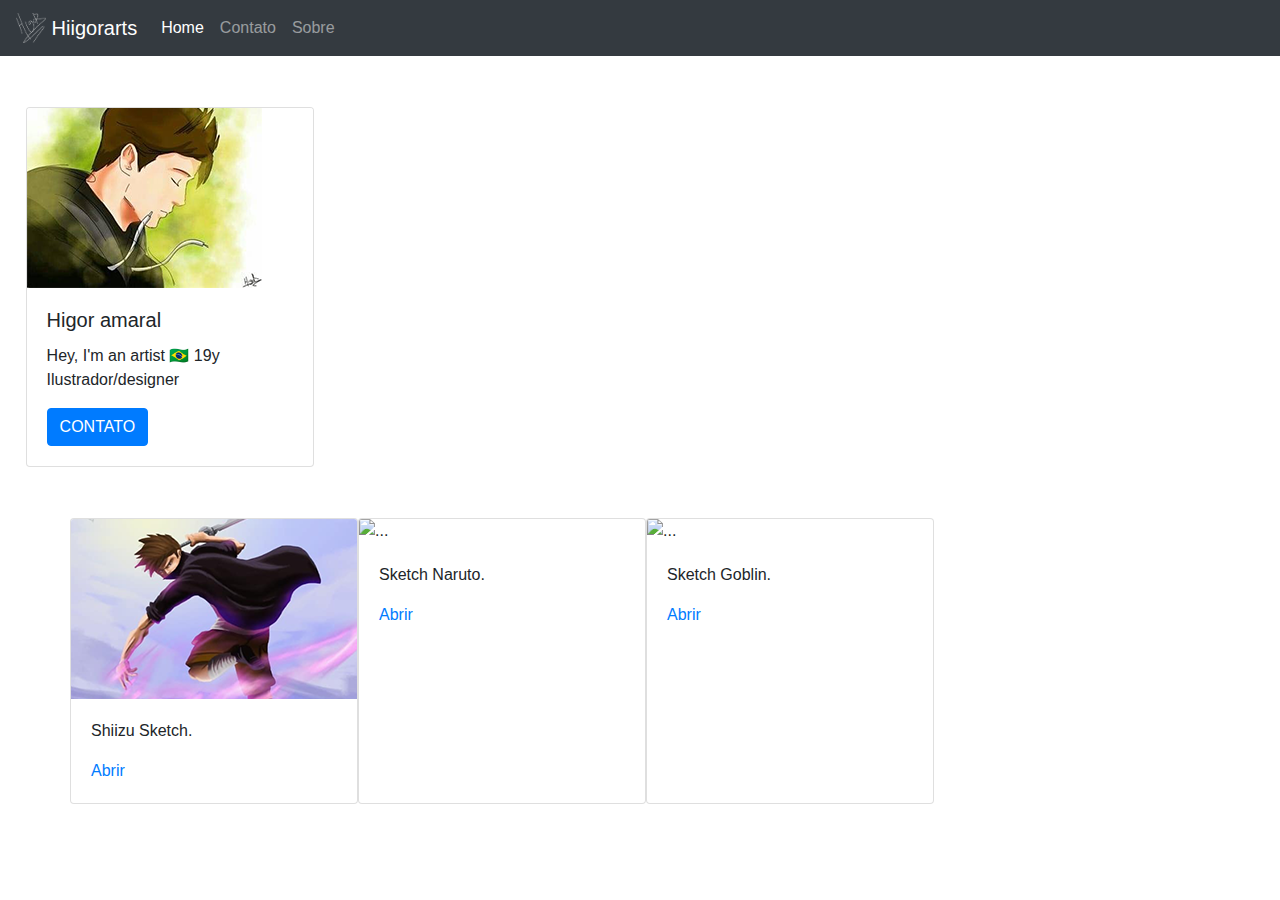
==== index.html @ 2f0df163 "Add files via upload" ====
<!DOCTYPE html>
<html lang="pt-br">
<head>
    <meta charset="UTF-8">
    <meta name="viewport" content="width=device-width, initial-scale=1.0">
    <meta http-equiv="X-UA-Compatible" content="ie=edge">
    <title>hiigorarts</title>
    <link rel="stylesheet" href="css/mystykle.css">
    <link rel="stylesheet" href="https://stackpath.bootstrapcdn.com/bootstrap/4.3.1/css/bootstrap.min.css" integrity="sha384-ggOyR0iXCbMQv3Xipma34MD+dH/1fQ784/j6cY/iJTQUOhcWr7x9JvoRxT2MZw1T" crossorigin="anonymous">
<script src="https://stackpath.bootstrapcdn.com/bootstrap/4.3.1/js/bootstrap.min.js" integrity="sha384-JjSmVgyd0p3pXB1rRibZUAYoIIy6OrQ6VrjIEaFf/nJGzIxFDsf4x0xIM+B07jRM" crossorigin="anonymous"></script>
</head>
<body>

        <section id="Navbar1">
        <nav class="navbar navbar-expand-lg navbar-dark bg-dark ">
                <a class="navbar-brand" href="#">
                        <img src="img/logo.png" width="30" height="30" class="d-inline-block align-top" alt="">
                        Hiigorarts
                      </a>
                <button class="navbar-toggler" type="button" data-toggle="collapse" data-target="#navbarNav" aria-controls="navbarNav" aria-expanded="false" aria-label="Toggle navigation">
                  <span class="navbar-toggler-icon"></span>
                </button>
                <div class="collapse navbar-collapse" id="navbarNav">
                  <ul class="navbar-nav">
                    <li class="nav-item active">
                      <a class="nav-link" href="index.html">Home <span class="sr-only">(current)</span></a>
                    </li>
                    <li class="nav-item">
                      <a class="nav-link" href="Contato.html">Contato</a>
                    </li>
                    <li class="nav-item">
                      <a class="nav-link" href="sobre.html">Sobre</a>
                    </li>
                  </ul>
                </div>
              </nav>
            </section>

            
            <section class="indent-1">
            <section id="eumesmo" class="me">
                <div class="float-sm-left">
                    <div class="card" style="width: 18rem;">
                            <img class="card-img-top" src="img/eumesmo.png" alt="Card image cap">
                            <div class="card-body">
                              <h5 class="card-title">Higor amaral</h5>
                              <p class="card-text">Hey, I'm an artist 🇧🇷
                                    19y
                                    Ilustrador/designer</p>
                              <a href="#" class="btn btn-primary">CONTATO</a>
                            </div>
                          </div>
                         </section>

                        </div>

           
        </section>


        <section id="cartoes" class="cards" >
                <div class="container" class="cardsss">
                        <div class="row">
                          <div class="card" style="width: 18rem;">
                            <img src="img/thumb1.png" class="card-img-top" alt="...">
                            <div class="card-body">
                              <p class="card-text">Shiizu Sketch.</p>
                              <a href="#myModal" class="stretched-link" class="btn btn-lg btn-primary" data-toggle="modal">Abrir</a>
                            </div>
                          </div>
            
                               <div class="card" style="width: 18rem;">
                                            <img src="img/thumb2.png" class="card-img-top" alt="...">
                                            <div class="card-body">
                                              <p class="card-text">Sketch Naruto.</p>
                                              <a href="#naruto" class="stretched-link" class="btn btn-lg btn-primary" data-toggle="modal">Abrir</a>
                                            </div>
                                          </div>
                                          <div class="card" style="width: 18rem;">
                                                <img src="img/thumb3.png" class="card-img-top" alt="...">
                                                <div class="card-body">
                                                  <p class="card-text">Sketch Goblin.</p>
                                                  <a href="#goblin" class="stretched-link" class="btn btn-lg btn-primary" data-toggle="modal">Abrir</a>
                                                </div>
                                              </div>
                                            </div>



                                            <div aria-hidden="true" aria-labelledby="myModalLabel" class="modal fade" id="myModal" role="dialog" tabindex="-1">
                                              <div class="modal-dialog modal-lg" role="document">
                                                <div class="modal-content">
                                                  <div class="modal-body mb-0 p-0">
                                                    <img src="img/1.PNG" alt="" style="width:100%">
                                                  </div>
                                                  <div class="modal-footer">
                                                  </div>
                                                </div>
                                              </div>
                                            </div>
                                            <div aria-hidden="true" aria-labelledby="myModalLabel" class="modal fade" id="naruto" role="dialog" tabindex="-1">
                                              <div class="modal-dialog modal-lg" role="document">
                                                <div class="modal-content">
                                                  <div class="modal-body mb-0 p-0">
                                                    <img src="img/2.PNG" alt="" style="width:100%">
                                                  </div>
                                                  <div class="modal-footer">
                                                  </div>
                                                </div>
                                              </div>
                                            </div>
                                            <div aria-hidden="true" aria-labelledby="myModalLabel" class="modal fade" id="goblin" role="dialog" tabindex="-1">
                                              <div class="modal-dialog modal-lg" role="document">
                                                <div class="modal-content">
                                                  <div class="modal-body mb-0 p-0">
                                                    <img src="img/3.PNG" alt="" style="width:100%">
                                                  </div>
                                                  <div class="modal-footer">
                                                  </div>
                                                </div>
                                              </div>
                                            </div>


               
            

        </section>
     
        <script src="jssla.js"></script>




            <script src="https://ajax.googleapis.com/ajax/libs/jquery/1.11.0/jquery.min.js"></script>
    <script src="https://code.jquery.com/jquery-3.2.1.slim.min.js" integrity="sha384-KJ3o2DKtIkvYIK3UENzmM7KCkRr/rE9/Qpg6aAZGJwFDMVNA/GpGFF93hXpG5KkN" crossorigin="anonymous"></script>
<script src="https://cdnjs.cloudflare.com/ajax/libs/popper.js/1.12.9/umd/popper.min.js" integrity="sha384-ApNbgh9B+Y1QKtv3Rn7W3mgPxhU9K/ScQsAP7hUibX39j7fakFPskvXusvfa0b4Q" crossorigin="anonymous"></script>
<script src="https://maxcdn.bootstrapcdn.com/bootstrap/4.0.0/js/bootstrap.min.js" integrity="sha384-JZR6Spejh4U02d8jOt6vLEHfe/JQGiRRSQQxSfFWpi1MquVdAyjUar5+76PVCmYl" crossorigin="anonymous"></script>
</body>
</html>
---- css/mystykle.css ----
/*.indent-1 {float: left;}
.me {float: left; margin-left: 2%; margin-right: 5%;position: fixed;}
.indent-1 section {width: 40%; float: left; margin-top: 5%; margin-left: 5%;margin-right: 5%; text-align: center;align-content: center;}

*/
.indent-1{margin-top: 4%; margin-left: 2%; margin-right: 5%;}

.me {align-content: center;margin-right: 5%;}

.cards{margin-top: 4%;}

.ContatoCard  {
    width: 400px;
    height: 50px;
    
    margin: auto;
text-align: center;}
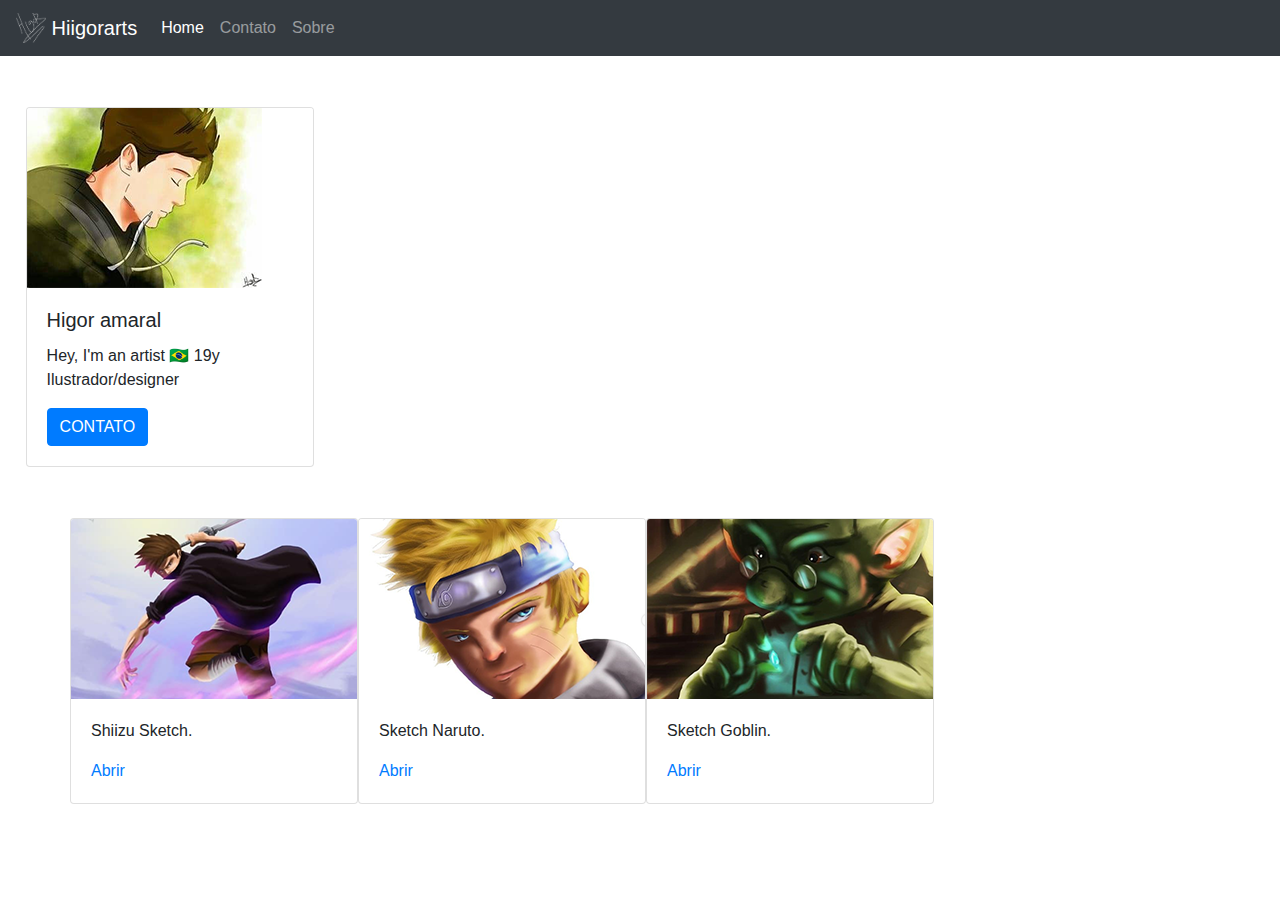
==== commit 0f193f7f: "Update index.html" ====
--- a/index.html
+++ b/index.html
@@ -1,140 +1,155 @@
 <!DOCTYPE html>
 <html lang="pt-br">
+
 <head>
-    <meta charset="UTF-8">
-    <meta name="viewport" content="width=device-width, initial-scale=1.0">
-    <meta http-equiv="X-UA-Compatible" content="ie=edge">
-    <title>hiigorarts</title>
-    <link rel="stylesheet" href="css/mystykle.css">
-    <link rel="stylesheet" href="https://stackpath.bootstrapcdn.com/bootstrap/4.3.1/css/bootstrap.min.css" integrity="sha384-ggOyR0iXCbMQv3Xipma34MD+dH/1fQ784/j6cY/iJTQUOhcWr7x9JvoRxT2MZw1T" crossorigin="anonymous">
-<script src="https://stackpath.bootstrapcdn.com/bootstrap/4.3.1/js/bootstrap.min.js" integrity="sha384-JjSmVgyd0p3pXB1rRibZUAYoIIy6OrQ6VrjIEaFf/nJGzIxFDsf4x0xIM+B07jRM" crossorigin="anonymous"></script>
+  <meta charset="UTF-8">
+  <meta name="viewport" content="width=device-width, initial-scale=1.0">
+  <meta http-equiv="X-UA-Compatible" content="ie=edge">
+  <title>hiigorarts</title>
+  <link rel="stylesheet" href="css/mystykle.css">
+  <link rel="stylesheet" href="https://stackpath.bootstrapcdn.com/bootstrap/4.3.1/css/bootstrap.min.css"
+    integrity="sha384-ggOyR0iXCbMQv3Xipma34MD+dH/1fQ784/j6cY/iJTQUOhcWr7x9JvoRxT2MZw1T" crossorigin="anonymous">
+  <script src="https://stackpath.bootstrapcdn.com/bootstrap/4.3.1/js/bootstrap.min.js"
+    integrity="sha384-JjSmVgyd0p3pXB1rRibZUAYoIIy6OrQ6VrjIEaFf/nJGzIxFDsf4x0xIM+B07jRM"
+    crossorigin="anonymous"></script>
 </head>
+
 <body>
 
-        <section id="Navbar1">
-        <nav class="navbar navbar-expand-lg navbar-dark bg-dark ">
-                <a class="navbar-brand" href="#">
-                        <img src="img/logo.png" width="30" height="30" class="d-inline-block align-top" alt="">
-                        Hiigorarts
-                      </a>
-                <button class="navbar-toggler" type="button" data-toggle="collapse" data-target="#navbarNav" aria-controls="navbarNav" aria-expanded="false" aria-label="Toggle navigation">
-                  <span class="navbar-toggler-icon"></span>
-                </button>
-                <div class="collapse navbar-collapse" id="navbarNav">
-                  <ul class="navbar-nav">
-                    <li class="nav-item active">
-                      <a class="nav-link" href="index.html">Home <span class="sr-only">(current)</span></a>
-                    </li>
-                    <li class="nav-item">
-                      <a class="nav-link" href="Contato.html">Contato</a>
-                    </li>
-                    <li class="nav-item">
-                      <a class="nav-link" href="sobre.html">Sobre</a>
-                    </li>
-                  </ul>
-                </div>
-              </nav>
-            </section>
-
-            
-            <section class="indent-1">
-            <section id="eumesmo" class="me">
-                <div class="float-sm-left">
-                    <div class="card" style="width: 18rem;">
-                            <img class="card-img-top" src="img/eumesmo.png" alt="Card image cap">
-                            <div class="card-body">
-                              <h5 class="card-title">Higor amaral</h5>
-                              <p class="card-text">Hey, I'm an artist 🇧🇷
-                                    19y
-                                    Ilustrador/designer</p>
-                              <a href="#" class="btn btn-primary">CONTATO</a>
-                            </div>
-                          </div>
-                         </section>
-
-                        </div>
-
-           
-        </section>
+  <section id="Navbar1">
+    <nav class="navbar navbar-expand-lg navbar-dark bg-dark ">
+      <a class="navbar-brand" href="#">
+        <img src="img/logo.png" width="30" height="30" class="d-inline-block align-top" alt="">
+        Hiigorarts
+      </a>
+      <button class="navbar-toggler" type="button" data-toggle="collapse" data-target="#navbarNav"
+        aria-controls="navbarNav" aria-expanded="false" aria-label="Toggle navigation">
+        <span class="navbar-toggler-icon"></span>
+      </button>
+      <div class="collapse navbar-collapse" id="navbarNav">
+        <ul class="navbar-nav">
+          <li class="nav-item active">
+            <a class="nav-link" href="index.html">Home <span class="sr-only">(current)</span></a>
+          </li>
+          <li class="nav-item">
+            <a class="nav-link" href="Contato.html">Contato</a>
+          </li>
+          <li class="nav-item">
+            <a class="nav-link" href="sobre.html">Sobre</a>
+          </li>
+        </ul>
+      </div>
+    </nav>
+  </section>
 
 
-        <section id="cartoes" class="cards" >
-                <div class="container" class="cardsss">
-                        <div class="row">
-                          <div class="card" style="width: 18rem;">
-                            <img src="img/thumb1.png" class="card-img-top" alt="...">
-                            <div class="card-body">
-                              <p class="card-text">Shiizu Sketch.</p>
-                              <a href="#myModal" class="stretched-link" class="btn btn-lg btn-primary" data-toggle="modal">Abrir</a>
-                            </div>
-                          </div>
-            
-                               <div class="card" style="width: 18rem;">
-                                            <img src="img/thumb2.png" class="card-img-top" alt="...">
-                                            <div class="card-body">
-                                              <p class="card-text">Sketch Naruto.</p>
-                                              <a href="#naruto" class="stretched-link" class="btn btn-lg btn-primary" data-toggle="modal">Abrir</a>
-                                            </div>
-                                          </div>
-                                          <div class="card" style="width: 18rem;">
-                                                <img src="img/thumb3.png" class="card-img-top" alt="...">
-                                                <div class="card-body">
-                                                  <p class="card-text">Sketch Goblin.</p>
-                                                  <a href="#goblin" class="stretched-link" class="btn btn-lg btn-primary" data-toggle="modal">Abrir</a>
-                                                </div>
-                                              </div>
-                                            </div>
+  <section class="indent-1">
+    <section id="eumesmo" class="me">
+      <div class="float-sm-left">
+        <div class="card" style="width: 18rem;">
+          <img class="card-img-top" src="img/eumesmo.png" alt="Card image cap">
+          <div class="card-body">
+            <h5 class="card-title">Higor amaral</h5>
+            <p class="card-text">Hey, I'm an artist 🇧🇷
+              19y
+              Ilustrador/designer</p>
+            <a href="#" class="btn btn-primary">CONTATO</a>
+          </div>
+        </div>
+    </section>
+
+    </div>
+
+
+  </section>
+
+
+  <section id="cartoes" class="cards">
+    <div class="container" class="cardsss">
+      <div class="row">
+        <div class="card" style="width: 18rem;">
+          <img src="img/thumb1.png" class="card-img-top" alt="...">
+          <div class="card-body">
+            <p class="card-text">Shiizu Sketch.</p>
+            <a href="#myModal" class="stretched-link" class="btn btn-lg btn-primary" data-toggle="modal">Abrir</a>
+          </div>
+        </div>
+
+        <div class="card" style="width: 18rem;">
+          <img src="img/thumb2.PNG" class="card-img-top" alt="...">
+          <div class="card-body">
+            <p class="card-text">Sketch Naruto.</p>
+            <a href="#naruto" class="stretched-link" class="btn btn-lg btn-primary" data-toggle="modal">Abrir</a>
+          </div>
+        </div>
+        <div class="card" style="width: 18rem;">
+          <img src="img/thumb3.PNG" class="card-img-top" alt="...">
+          <div class="card-body">
+            <p class="card-text">Sketch Goblin.</p>
+            <a href="#goblin" class="stretched-link" class="btn btn-lg btn-primary" data-toggle="modal">Abrir</a>
+          </div>
+        </div>
+      </div>
 
 
 
-                                            <div aria-hidden="true" aria-labelledby="myModalLabel" class="modal fade" id="myModal" role="dialog" tabindex="-1">
-                                              <div class="modal-dialog modal-lg" role="document">
-                                                <div class="modal-content">
-                                                  <div class="modal-body mb-0 p-0">
-                                                    <img src="img/1.PNG" alt="" style="width:100%">
-                                                  </div>
-                                                  <div class="modal-footer">
-                                                  </div>
-                                                </div>
-                                              </div>
-                                            </div>
-                                            <div aria-hidden="true" aria-labelledby="myModalLabel" class="modal fade" id="naruto" role="dialog" tabindex="-1">
-                                              <div class="modal-dialog modal-lg" role="document">
-                                                <div class="modal-content">
-                                                  <div class="modal-body mb-0 p-0">
-                                                    <img src="img/2.PNG" alt="" style="width:100%">
-                                                  </div>
-                                                  <div class="modal-footer">
-                                                  </div>
-                                                </div>
-                                              </div>
-                                            </div>
-                                            <div aria-hidden="true" aria-labelledby="myModalLabel" class="modal fade" id="goblin" role="dialog" tabindex="-1">
-                                              <div class="modal-dialog modal-lg" role="document">
-                                                <div class="modal-content">
-                                                  <div class="modal-body mb-0 p-0">
-                                                    <img src="img/3.PNG" alt="" style="width:100%">
-                                                  </div>
-                                                  <div class="modal-footer">
-                                                  </div>
-                                                </div>
-                                              </div>
-                                            </div>
-
-
-               
-            
-
-        </section>
-     
-        <script src="jssla.js"></script>
+      <div aria-hidden="true" aria-labelledby="myModalLabel" class="modal fade" id="myModal" role="dialog"
+        tabindex="-1">
+        <div class="modal-dialog modal-lg" role="document">
+          <div class="modal-content">
+            <div class="modal-body mb-0 p-0">
+              <img src="img/1.PNG" alt="" style="width:100%">
+            </div>
+            <div class="modal-footer">
+            </div>
+          </div>
+        </div>
+      </div>
+      <div aria-hidden="true" aria-labelledby="myModalLabel" class="modal fade" id="naruto" role="dialog" tabindex="-1">
+        <div class="modal-dialog modal-lg" role="document">
+          <div class="modal-content">
+            <div class="modal-body mb-0 p-0">
+              <img src="img/2.PNG" alt="" style="width:100%">
+            </div>
+            <div class="modal-footer">
+            </div>
+          </div>
+        </div>
+      </div>
+      <div aria-hidden="true" aria-labelledby="myModalLabel" class="modal fade" id="goblin" role="dialog" tabindex="-1">
+        <div class="modal-dialog modal-lg" role="document">
+          <div class="modal-content">
+            <div class="modal-body mb-0 p-0">
+              <img src="img/3.PNG" alt="" style="width:100%">
+            </div>
+            <div class="modal-footer">
+            </div>
+          </div>
+        </div>
+      </div>
+    </div>
 
 
 
 
-            <script src="https://ajax.googleapis.com/ajax/libs/jquery/1.11.0/jquery.min.js"></script>
-    <script src="https://code.jquery.com/jquery-3.2.1.slim.min.js" integrity="sha384-KJ3o2DKtIkvYIK3UENzmM7KCkRr/rE9/Qpg6aAZGJwFDMVNA/GpGFF93hXpG5KkN" crossorigin="anonymous"></script>
-<script src="https://cdnjs.cloudflare.com/ajax/libs/popper.js/1.12.9/umd/popper.min.js" integrity="sha384-ApNbgh9B+Y1QKtv3Rn7W3mgPxhU9K/ScQsAP7hUibX39j7fakFPskvXusvfa0b4Q" crossorigin="anonymous"></script>
-<script src="https://maxcdn.bootstrapcdn.com/bootstrap/4.0.0/js/bootstrap.min.js" integrity="sha384-JZR6Spejh4U02d8jOt6vLEHfe/JQGiRRSQQxSfFWpi1MquVdAyjUar5+76PVCmYl" crossorigin="anonymous"></script>
+
+  </section>
+
+  <script src="jssla.js"></script>
+
+
+
+
+  <script src="https://ajax.googleapis.com/ajax/libs/jquery/1.11.0/jquery.min.js"></script>
+  <script src="https://code.jquery.com/jquery-3.2.1.slim.min.js"
+    integrity="sha384-KJ3o2DKtIkvYIK3UENzmM7KCkRr/rE9/Qpg6aAZGJwFDMVNA/GpGFF93hXpG5KkN"
+    crossorigin="anonymous"></script>
+  <script src="https://cdnjs.cloudflare.com/ajax/libs/popper.js/1.12.9/umd/popper.min.js"
+    integrity="sha384-ApNbgh9B+Y1QKtv3Rn7W3mgPxhU9K/ScQsAP7hUibX39j7fakFPskvXusvfa0b4Q"
+    crossorigin="anonymous"></script>
+  <script src="https://maxcdn.bootstrapcdn.com/bootstrap/4.0.0/js/bootstrap.min.js"
+    integrity="sha384-JZR6Spejh4U02d8jOt6vLEHfe/JQGiRRSQQxSfFWpi1MquVdAyjUar5+76PVCmYl"
+    crossorigin="anonymous"></script>
 </body>
-</html>+
+</html>
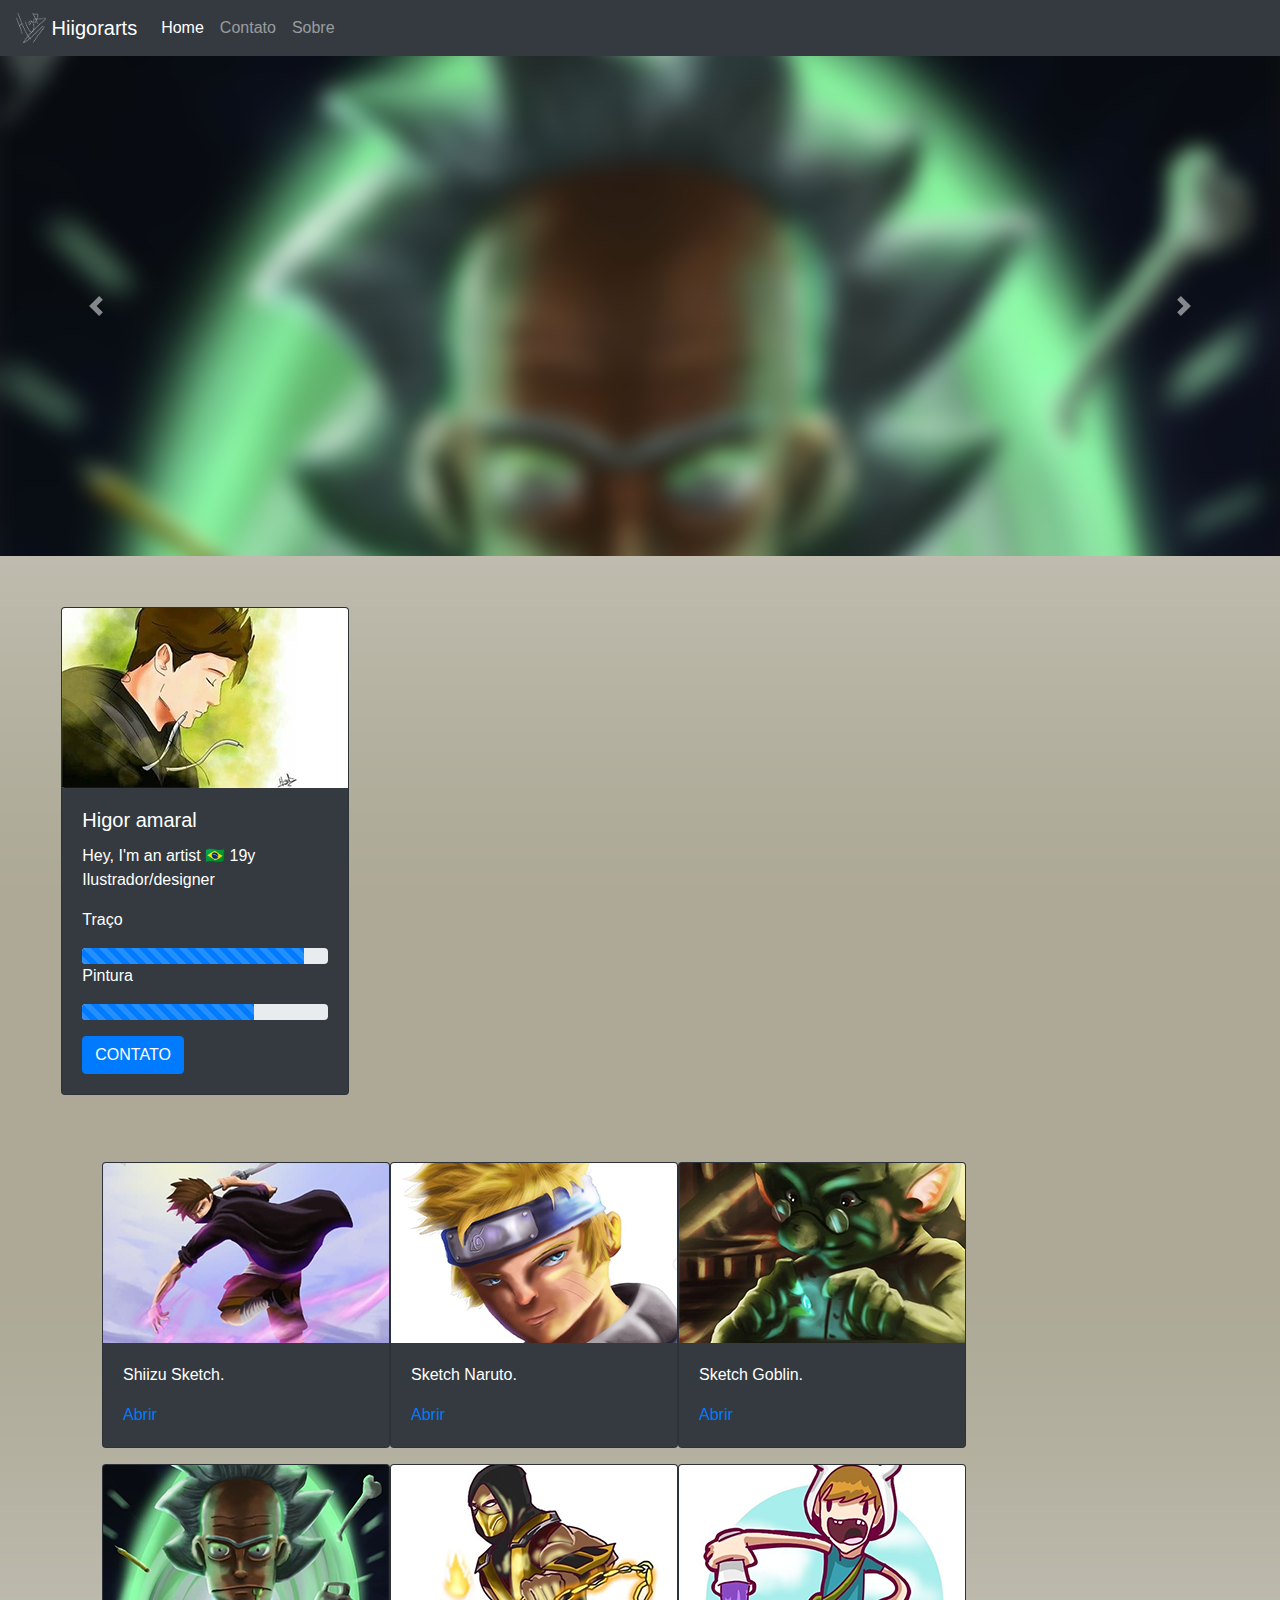
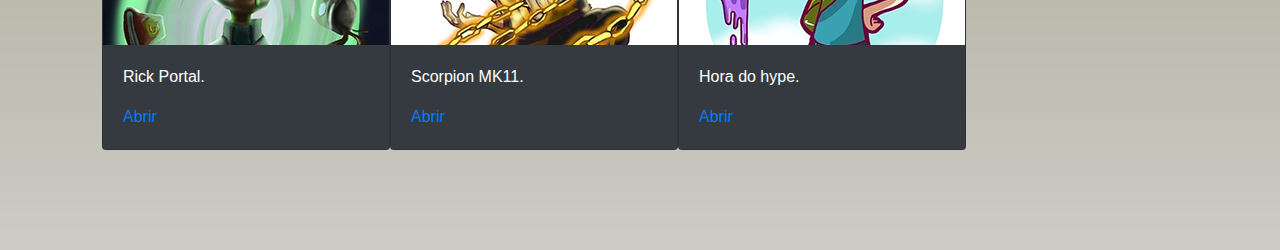
==== commit e86b0fb1: "Fundo zinco e mais coisas" ====
--- a/index.html
+++ b/index.html
@@ -6,6 +6,7 @@
   <meta name="viewport" content="width=device-width, initial-scale=1.0">
   <meta http-equiv="X-UA-Compatible" content="ie=edge">
   <title>hiigorarts</title>
+  <link rel="shortcut icon" href="img/logo.png" type="image/x-icon">
   <link rel="stylesheet" href="css/mystykle.css">
   <link rel="stylesheet" href="https://stackpath.bootstrapcdn.com/bootstrap/4.3.1/css/bootstrap.min.css"
     integrity="sha384-ggOyR0iXCbMQv3Xipma34MD+dH/1fQ784/j6cY/iJTQUOhcWr7x9JvoRxT2MZw1T" crossorigin="anonymous">
@@ -16,9 +17,11 @@
 
 <body>
 
+
+
   <section id="Navbar1">
     <nav class="navbar navbar-expand-lg navbar-dark bg-dark ">
-      <a class="navbar-brand" href="#">
+      <a class="navbar-brand" href="index.html">
         <img src="img/logo.png" width="30" height="30" class="d-inline-block align-top" alt="">
         Hiigorarts
       </a>
@@ -40,20 +43,59 @@
         </ul>
       </div>
     </nav>
+  </section class="imagens">
+
+
+  <section>
+
+    <div id="carouselExampleControls" class="carousel slide" data-ride="carousel">
+      <div class="carousel-inner">
+        <div class="carousel-item active">
+          <img src="img/carrou1.png" class="d-block w-100" alt="...">
+        </div>
+        <div class="carousel-item">
+          <img src="img/carrou2.png" class="d-block w-100" alt="...">
+        </div>
+        <div class="carousel-item">
+          <img src="img/carrou3.png" class="d-block w-100" alt="...">
+        </div>
+      </div>
+      <a class="carousel-control-prev" href="#carouselExampleControls" role="button" data-slide="prev">
+        <span class="carousel-control-prev-icon" aria-hidden="true"></span>
+        <span class="sr-only">Previous</span>
+      </a>
+      <a class="carousel-control-next" href="#carouselExampleControls" role="button" data-slide="next">
+        <span class="carousel-control-next-icon" aria-hidden="true"></span>
+        <span class="sr-only">Next</span>
+      </a>
+    </div>
+
   </section>
 
 
   <section class="indent-1">
     <section id="eumesmo" class="me">
       <div class="float-sm-left">
-        <div class="card" style="width: 18rem;">
+        <div class="card text-white bg-dark mb-3" style="width: 18rem;">
           <img class="card-img-top" src="img/eumesmo.png" alt="Card image cap">
           <div class="card-body">
             <h5 class="card-title">Higor amaral</h5>
             <p class="card-text">Hey, I'm an artist 🇧🇷
               19y
               Ilustrador/designer</p>
-            <a href="#" class="btn btn-primary">CONTATO</a>
+            <p>Traço</p>
+            <div class="progress">
+              <div class="progress-bar progress-bar-striped progress-bar-animated" role="progressbar" aria-valuenow="90"
+                aria-valuemin="0" aria-valuemax="100" style="width: 90%"></div>
+
+            </div>
+            <p>Pintura</p>
+            <div class="progress">
+              <div class="progress-bar progress-bar-striped progress-bar-animated" role="progressbar" aria-valuenow="70"
+                aria-valuemin="0" aria-valuemax="100" style="width: 70%"></div>
+            </div>
+            <p></p>
+            <a href="Contato.html" class="btn btn-primary">CONTATO</a>
           </div>
         </div>
     </section>
@@ -67,7 +109,7 @@
   <section id="cartoes" class="cards">
     <div class="container" class="cardsss">
       <div class="row">
-        <div class="card" style="width: 18rem;">
+        <div class="card text-white bg-dark mb-3" style="width: 18rem;">
           <img src="img/thumb1.png" class="card-img-top" alt="...">
           <div class="card-body">
             <p class="card-text">Shiizu Sketch.</p>
@@ -75,61 +117,131 @@
           </div>
         </div>
 
-        <div class="card" style="width: 18rem;">
+        <div class="card text-white bg-dark mb-3" style="width: 18rem;">
           <img src="img/thumb2.PNG" class="card-img-top" alt="...">
           <div class="card-body">
             <p class="card-text">Sketch Naruto.</p>
             <a href="#naruto" class="stretched-link" class="btn btn-lg btn-primary" data-toggle="modal">Abrir</a>
           </div>
         </div>
-        <div class="card" style="width: 18rem;">
+        <div class="card text-white bg-dark mb-3" style="width: 18rem;">
           <img src="img/thumb3.PNG" class="card-img-top" alt="...">
           <div class="card-body">
             <p class="card-text">Sketch Goblin.</p>
             <a href="#goblin" class="stretched-link" class="btn btn-lg btn-primary" data-toggle="modal">Abrir</a>
           </div>
         </div>
-      </div>
-
-
-
-      <div aria-hidden="true" aria-labelledby="myModalLabel" class="modal fade" id="myModal" role="dialog"
-        tabindex="-1">
+        <div class="card text-white bg-dark mb-3" style="width: 18rem;">
+          <img src="img/thumb4.PNG" class="card-img-top" alt="...">
+          <div class="card-body">
+            <p class="card-text">Rick Portal.</p>
+            <a href="#RICK" class="stretched-link" class="btn btn-lg btn-primary" data-toggle="modal">Abrir</a>
+          </div>
+        </div>
+        <div class="card text-white bg-dark mb-3" style="width: 18rem;">
+          <img src="img/thumb5.PNG" class="card-img-top" alt="...">
+          <div class="card-body">
+            <p class="card-text">Scorpion MK11.</p>
+            <a href="#scorpion" class="stretched-link" class="btn btn-lg btn-primary" data-toggle="modal">Abrir</a>
+          </div>
+        </div>
+        <div class="card text-white bg-dark mb-3" style="width: 18rem;">
+          <img src="img/thumb6.PNG" class="card-img-top" alt="...">
+          <div class="card-body">
+            <p class="card-text">Hora do hype.</p>
+            <a href="#finn" class="stretched-link" class="btn btn-lg btn-primary" data-toggle="modal">Abrir</a>
+          </div>
+        </div>
+
+
+
+
+        <div aria-hidden="true" aria-labelledby="myModalLabel" class="modal fade" id="myModal" role="dialog"
+          tabindex="-1">
+          <div class="modal-dialog modal-lg" role="document">
+            <div class="modal-content">
+              <div class="modal-body mb-0 p-0">
+                <img src="img/1.PNG" alt="" style="width:100%">
+              </div>
+              <div class="modal-footer">
+              </div>
+            </div>
+          </div>
+        </div>
+        <div aria-hidden="true" aria-labelledby="myModalLabel" class="modal fade" id="naruto" role="dialog"
+          tabindex="-1">
+          <div class="modal-dialog modal-lg" role="document">
+            <div class="modal-content">
+              <div class="modal-body mb-0 p-0">
+                <img src="img/2.PNG" alt="" style="width:100%">
+              </div>
+              <div class="modal-footer">
+              </div>
+            </div>
+          </div>
+        </div>
+        <div aria-hidden="true" aria-labelledby="myModalLabel" class="modal fade" id="goblin" role="dialog"
+          tabindex="-1">
+          <div class="modal-dialog modal-lg" role="document">
+            <div class="modal-content">
+              <div class="modal-body mb-0 p-0">
+                <img src="img/3.PNG" alt="" style="width:100%">
+              </div>
+              <div class="modal-footer">
+              </div>
+            </div>
+          </div>
+        </div>
+      </div>
+      <div aria-hidden="true" aria-labelledby="myModalLabel" class="modal fade" id="RICK" role="dialog" tabindex="-1">
         <div class="modal-dialog modal-lg" role="document">
           <div class="modal-content">
             <div class="modal-body mb-0 p-0">
-              <img src="img/1.PNG" alt="" style="width:100%">
+              <img src="img/4.PNG" alt="" style="width:100%">
             </div>
             <div class="modal-footer">
             </div>
           </div>
         </div>
       </div>
-      <div aria-hidden="true" aria-labelledby="myModalLabel" class="modal fade" id="naruto" role="dialog" tabindex="-1">
-        <div class="modal-dialog modal-lg" role="document">
-          <div class="modal-content">
-            <div class="modal-body mb-0 p-0">
-              <img src="img/2.PNG" alt="" style="width:100%">
-            </div>
-            <div class="modal-footer">
-            </div>
-          </div>
-        </div>
-      </div>
-      <div aria-hidden="true" aria-labelledby="myModalLabel" class="modal fade" id="goblin" role="dialog" tabindex="-1">
-        <div class="modal-dialog modal-lg" role="document">
-          <div class="modal-content">
-            <div class="modal-body mb-0 p-0">
-              <img src="img/3.PNG" alt="" style="width:100%">
-            </div>
-            <div class="modal-footer">
-            </div>
-          </div>
-        </div>
-      </div>
-    </div>
-
-
+    </div>
+    <div aria-hidden="true" aria-labelledby="myModalLabel" class="modal fade" id="scorpion" role="dialog" tabindex="-1">
+      <div class="modal-dialog modal-lg" role="document">
+        <div class="modal-content">
+          <div class="modal-body mb-0 p-0">
+            <img src="img/5.PNG" alt="" style="width:100%">
+          </div>
+          <div class="modal-footer">
+          </div>
+        </div>
+      </div>
+    </div>
+    </div>
+    <div aria-hidden="true" aria-labelledby="myModalLabel" class="modal fade" id="finn" role="dialog" tabindex="-1">
+      <div class="modal-dialog modal-lg" role="document">
+        <div class="modal-content">
+          <div class="modal-body mb-0 p-0">
+            <img src="img/6.PNG" alt="" style="width:100%">
+          </div>
+          <div class="modal-footer">
+          </div>
+        </div>
+      </div>
+    </div>
+    </div>
+
+    <div class="toast" role="alert" aria-live="assertive" aria-atomic="true">
+      <div class="toast-header">
+        <img src="..." class="rounded mr-2" alt="...">
+        <strong class="mr-auto">Bootstrap</strong>
+        <button type="button" class="ml-2 mb-1 close" data-dismiss="toast" aria-label="Close">
+          <span aria-hidden="true">&times;</span>
+        </button>
+      </div>
+      <div class="toast-body">
+        Bem Vindo, espero que goste.
+      </div>
+    </div>
 
 
 
@@ -152,4 +264,4 @@
     crossorigin="anonymous"></script>
 </body>
 
-</html>
+</html>--- a/css/mystykle.css
+++ b/css/mystykle.css
@@ -6,9 +6,9 @@
 */
 .indent-1{margin-top: 4%; margin-left: 2%; margin-right: 5%;}
 
-.me {align-content: center;margin-right: 5%;}
+.me {align-content: center;margin-right: 5%; margin-left: 3%;}
 
-.cards{margin-top: 4%;}
+.cards{margin-top: 4%; margin-left: 5%;}
 
 .ContatoCard  {
     width: 400px;
@@ -16,4 +16,10 @@
     
     margin: auto;
 text-align: center;}
-
+body{
+    background-image: url(zinco.png)
+}
+.carousel-inner{
+    width:100%;
+    max-height: 500px !important;
+  }